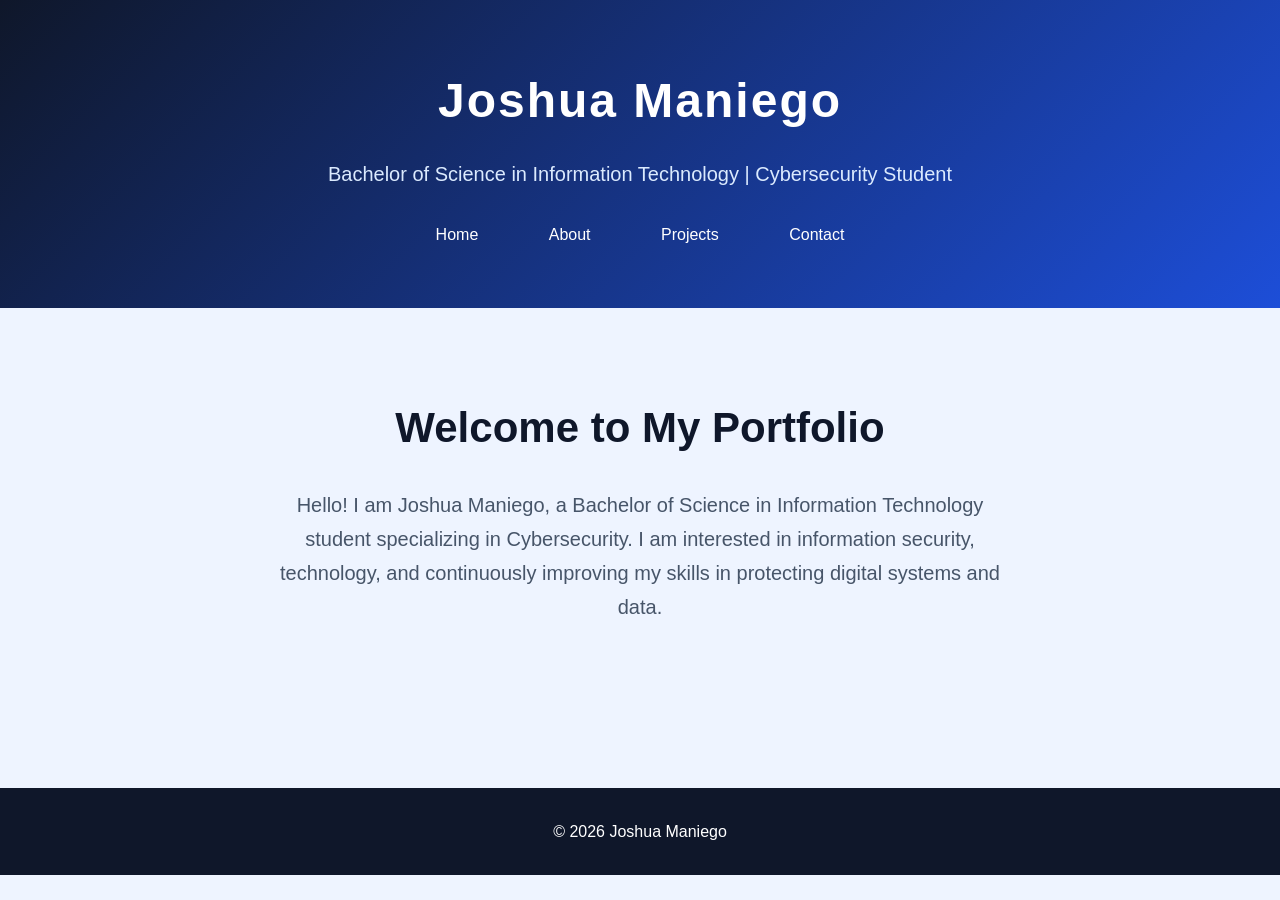
==== index.html @ bad38256 "Add files via upload" ====
<!DOCTYPE html>
<html>
<head>
    <title>Joshua Maniego | Portfolio</title>
    <link rel="stylesheet" href="style.css">
</head>

<body>

<header>
    <h1>Joshua Maniego</h1>
    <p>Bachelor of Science in Information Technology | Cybersecurity Student</p>

    <nav>
        <a href="index.html">Home</a>
        <a href="about.html">About</a>
        <a href="projects.html">Projects</a>
        <a href="contact.html">Contact</a>
    </nav>
</header>


<section class="hero">

    <h2>Welcome to My Portfolio</h2>

    <p>
        Hello! I am Joshua Maniego, a Bachelor of Science in Information
        Technology student specializing in Cybersecurity. I am interested
        in information security, technology, and continuously improving my
        skills in protecting digital systems and data.
    </p>

</section>


<footer>
    <p>© 2026 Joshua Maniego</p>
</footer>

</body>
</html>
---- style.css ----
* {
    margin: 0;
    padding: 0;
    box-sizing: border-box;
}


body {
    font-family: 'Segoe UI', Arial, sans-serif;
    background: #eef4ff;
    color: #1f2937;
    line-height: 1.7;
}


header {
    background: linear-gradient(135deg, #0f172a, #1d4ed8);
    color: white;
    text-align: center;
    padding: 60px 20px;
}


header h1 {
    font-size: 48px;
    letter-spacing: 2px;
    margin-bottom: 15px;
}


header p {
    font-size: 20px;
    color: #dbeafe;
}


nav {
    margin-top: 30px;
}


nav a {
    color: white;
    text-decoration: none;
    margin: 0 15px;
    padding: 10px 18px;
    border-radius: 25px;
    transition: 0.3s;
}


nav a:hover {
    background: white;
    color: #1d4ed8;
}


.hero {
    min-height: 400px;
    display: flex;
    flex-direction: column;
    justify-content: center;
    align-items: center;
    text-align: center;
    padding: 70px 20px;
}


.hero h2 {
    font-size: 42px;
    color: #0f172a;
    margin-bottom: 25px;
}


.hero p {
    max-width: 750px;
    font-size: 20px;
    color: #475569;
}


.card {
    background: rgba(255,255,255,0.8);
    backdrop-filter: blur(10px);
    width: 85%;
    max-width: 950px;
    margin: 40px auto;
    padding: 45px;
    border-radius: 20px;
    box-shadow: 0 15px 35px rgba(0,0,0,0.1);
    animation: fadeIn 0.8s ease;
}


.card h2 {
    color: #1d4ed8;
    font-size: 30px;
    margin-bottom: 20px;
    margin-top: 30px;
}


.card h2:first-child {
    margin-top: 0;
}


.card p {
    font-size: 18px;
    margin-bottom: 25px;
}


.project {
    background: white;
    padding: 30px;
    margin: 25px 0;
    border-radius: 15px;
    border-top: 5px solid #2563eb;
    box-shadow: 0 8px 20px rgba(0,0,0,0.08);
    transition: 0.3s;
}


.project:hover {
    transform: translateY(-8px);
}


.project h3 {
    color: #1e40af;
    font-size: 24px;
    margin-bottom: 12px;
}


.skills {
    display: flex;
    flex-wrap: wrap;
    gap: 15px;
}


.skills span {
    background: #dbeafe;
    color: #1e40af;
    padding: 10px 20px;
    border-radius: 30px;
    font-weight: bold;
}


button {
    background: #2563eb;
    color: white;
    border: none;
    padding: 12px 25px;
    border-radius: 30px;
    cursor: pointer;
}


button:hover {
    background: #1e40af;
}


footer {
    background: #0f172a;
    color: white;
    text-align: center;
    padding: 30px;
    margin-top: 80px;
}


@keyframes fadeIn {

    from {
        opacity: 0;
        transform: translateY(20px);
    }

    to {
        opacity: 1;
        transform: translateY(0);
    }

}


@media(max-width:700px){

    header h1 {
        font-size: 35px;
    }


    nav a {
        display:block;
        margin:15px;
    }


    .card {
        width:90%;
        padding:25px;
    }


    .hero h2 {
        font-size:30px;
    }

}
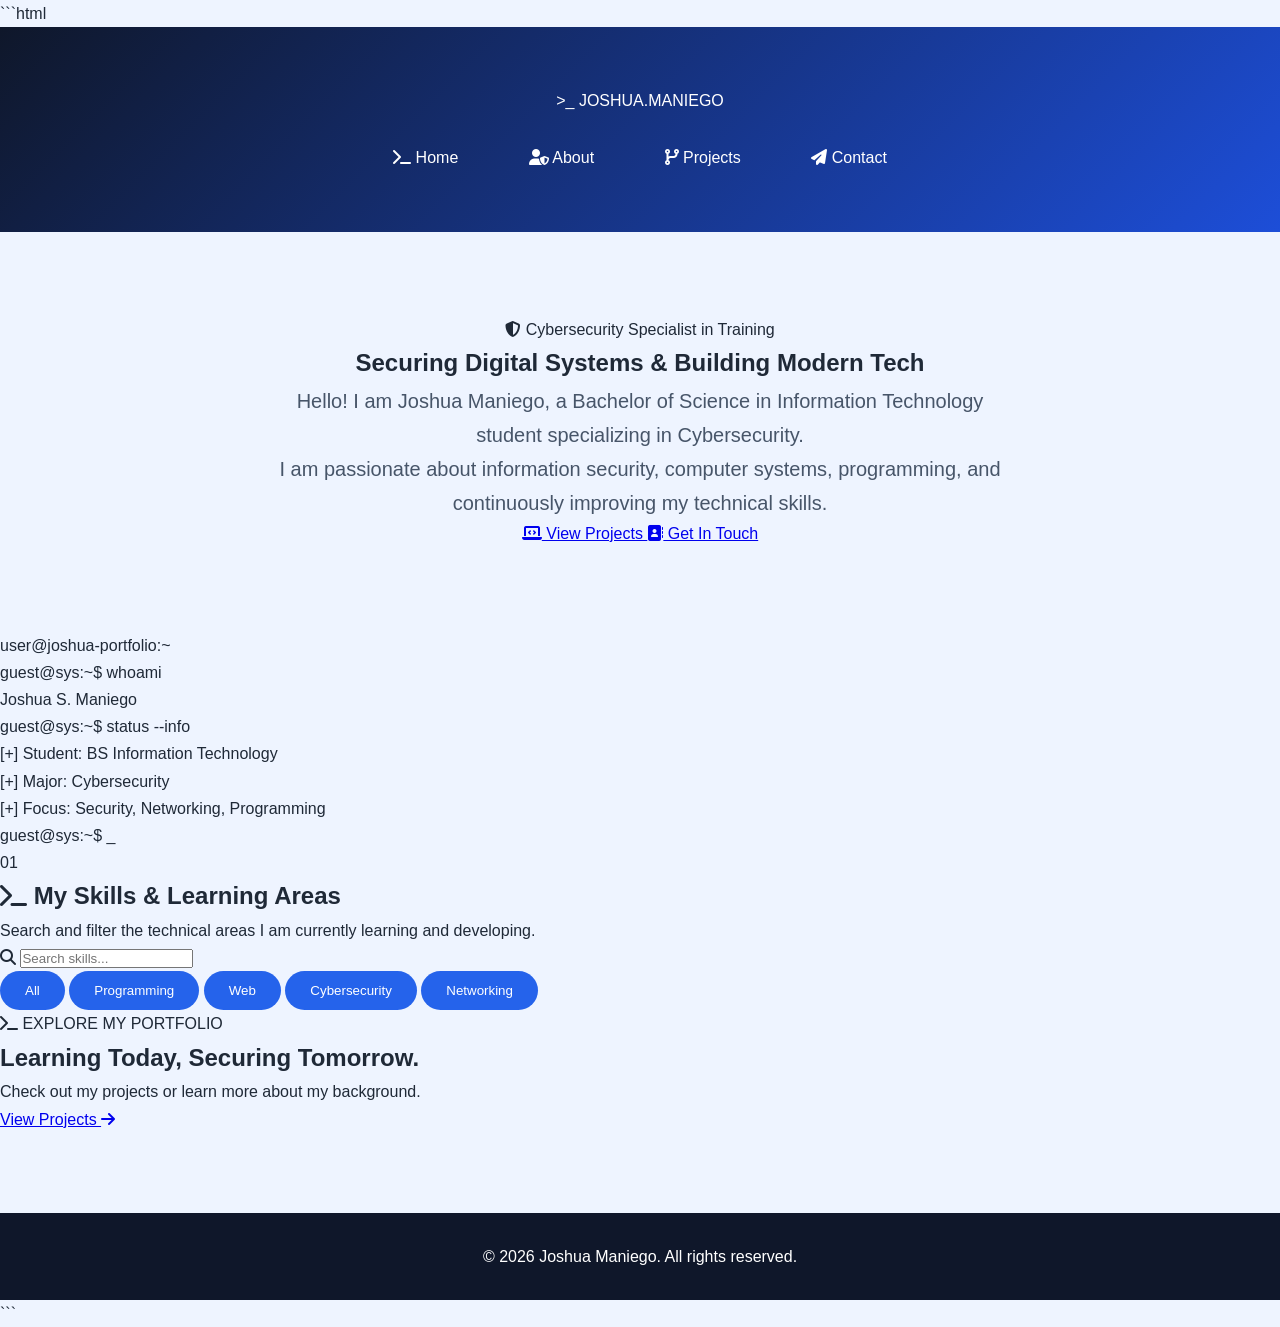
==== commit 94fa02df: "ndex.html" ====
--- a/index.html
+++ b/index.html
@@ -1,42 +1,306 @@
+```html
 <!DOCTYPE html>
-<html>
+<html lang="en">
+
 <head>
-    <title>Joshua Maniego | Portfolio</title>
+    <meta charset="UTF-8">
+    <meta name="viewport" content="width=device-width, initial-scale=1.0">
+
+    <title>Joshua Maniego | Cybersecurity & Tech Portfolio</title>
+
     <link rel="stylesheet" href="style.css">
+
+    <link rel="stylesheet"
+        href="https://cdnjs.cloudflare.com/ajax/libs/font-awesome/6.4.0/css/all.min.css">
+
+    <script src="script.js" defer></script>
 </head>
 
 <body>
 
-<header>
-    <h1>Joshua Maniego</h1>
-    <p>Bachelor of Science in Information Technology | Cybersecurity Student</p>
-
-    <nav>
-        <a href="index.html">Home</a>
-        <a href="about.html">About</a>
-        <a href="projects.html">Projects</a>
-        <a href="contact.html">Contact</a>
-    </nav>
-</header>
-
-
-<section class="hero">
-
-    <h2>Welcome to My Portfolio</h2>
-
-    <p>
-        Hello! I am Joshua Maniego, a Bachelor of Science in Information
-        Technology student specializing in Cybersecurity. I am interested
-        in information security, technology, and continuously improving my
-        skills in protecting digital systems and data.
-    </p>
-
-</section>
-
-
-<footer>
-    <p>© 2026 Joshua Maniego</p>
-</footer>
+    <header>
+
+        <div class="logo">
+            <span class="terminal-prompt">&gt;_</span>
+            JOSHUA<span class="highlight">.MANIEGO</span>
+        </div>
+
+        <nav>
+
+            <a href="index.html" class="active">
+                <i class="fas fa-terminal"></i>
+                Home
+            </a>
+
+            <a href="about.html">
+                <i class="fas fa-user-shield"></i>
+                About
+            </a>
+
+            <a href="projects.html">
+                <i class="fas fa-code-branch"></i>
+                Projects
+            </a>
+
+            <a href="contact.html">
+                <i class="fas fa-paper-plane"></i>
+                Contact
+            </a>
+
+        </nav>
+
+    </header>
+
+
+    <main>
+
+
+        <section class="hero-container">
+
+            <div class="hero">
+
+                <div class="badge">
+                    <i class="fas fa-shield-alt"></i>
+                    Cybersecurity Specialist in Training
+                </div>
+
+                <h1>
+                    Securing Digital Systems &
+                    Building Modern Tech
+                </h1>
+
+                <p>
+                    Hello! I am Joshua Maniego, a Bachelor of Science in
+                    Information Technology student specializing in Cybersecurity.
+                </p>
+
+                <p>
+                    I am passionate about information security, computer systems,
+                    programming, and continuously improving my technical skills.
+                </p>
+
+                <div class="hero-buttons">
+
+                    <a href="projects.html" class="btn btn-primary">
+                        <i class="fas fa-laptop-code"></i>
+                        View Projects
+                    </a>
+
+                    <a href="contact.html" class="btn btn-secondary">
+                        <i class="fas fa-address-book"></i>
+                        Get In Touch
+                    </a>
+
+                </div>
+
+            </div>
+
+
+
+            <div class="terminal-window">
+
+                <div class="terminal-header">
+
+                    <div class="dots">
+
+                        <span class="dot red"></span>
+                        <span class="dot yellow"></span>
+                        <span class="dot green"></span>
+
+                    </div>
+
+                    <div class="title">
+                        user@joshua-portfolio:~
+                    </div>
+
+                </div>
+
+
+                <div class="terminal-body">
+
+                    <p>
+                        <span class="prompt">guest@sys:~$</span>
+                        whoami
+                    </p>
+
+                    <p class="output">
+                        Joshua S. Maniego
+                    </p>
+
+                    <p>
+                        <span class="prompt">guest@sys:~$</span>
+                        status --info
+                    </p>
+
+                    <p class="output">
+                        [+] Student: BS Information Technology
+                    </p>
+
+                    <p class="output">
+                        [+] Major: Cybersecurity
+                    </p>
+
+                    <p class="output">
+                        [+] Focus: Security, Networking, Programming
+                    </p>
+
+                    <p>
+                        <span class="prompt">guest@sys:~$</span>
+                        <span class="blink">_</span>
+                    </p>
+
+                </div>
+
+            </div>
+
+        </section>
+
+
+
+
+        <section class="interactive-section" id="skills-section">
+
+            <div class="section-title">
+
+                <span class="section-number">01</span>
+
+                <div>
+
+                    <h2>
+                        <i class="fas fa-terminal"></i>
+                        My Skills & Learning Areas
+                    </h2>
+
+                    <p>
+                        Search and filter the technical areas I am currently
+                        learning and developing.
+                    </p>
+
+                </div>
+
+            </div>
+
+
+
+            <div class="interactive-controls">
+
+                <div class="search-box">
+
+                    <i class="fas fa-search"></i>
+
+                    <input
+                        type="text"
+                        id="skillSearch"
+                        placeholder="Search skills..."
+                        autocomplete="off">
+
+                </div>
+
+
+
+                <div class="filter-buttons">
+
+                    <button
+                        class="filter-btn active"
+                        data-category="All">
+
+                        All
+
+                    </button>
+
+                    <button
+                        class="filter-btn"
+                        data-category="Programming">
+
+                        Programming
+
+                    </button>
+
+                    <button
+                        class="filter-btn"
+                        data-category="Web">
+
+                        Web
+
+                    </button>
+
+                    <button
+                        class="filter-btn"
+                        data-category="Cybersecurity">
+
+                        Cybersecurity
+
+                    </button>
+
+                    <button
+                        class="filter-btn"
+                        data-category="Networking">
+
+                        Networking
+
+                    </button>
+
+                </div>
+
+            </div>
+
+
+
+            <div
+                id="skillsContainer"
+                class="skills-grid">
+            </div>
+
+
+
+            <p
+                id="skillsMessage"
+                class="skills-message">
+            </p>
+
+        </section>
+
+
+
+        <section class="cta-section">
+
+            <div>
+
+                <span>
+                    <i class="fas fa-terminal"></i>
+                    EXPLORE MY PORTFOLIO
+                </span>
+
+                <h2>
+                    Learning Today,
+                    <span class="highlight">Securing Tomorrow.</span>
+                </h2>
+
+                <p>
+                    Check out my projects or learn more about my background.
+                </p>
+
+            </div>
+
+            <a href="projects.html" class="btn btn-primary">
+                View Projects
+                <i class="fas fa-arrow-right"></i>
+            </a>
+
+        </section>
+
+    </main>
+
+
+    <footer>
+
+        <p>
+            © 2026 Joshua Maniego. All rights reserved.
+        </p>
+
+    </footer>
 
 </body>
-</html>+
+</html>
+```
